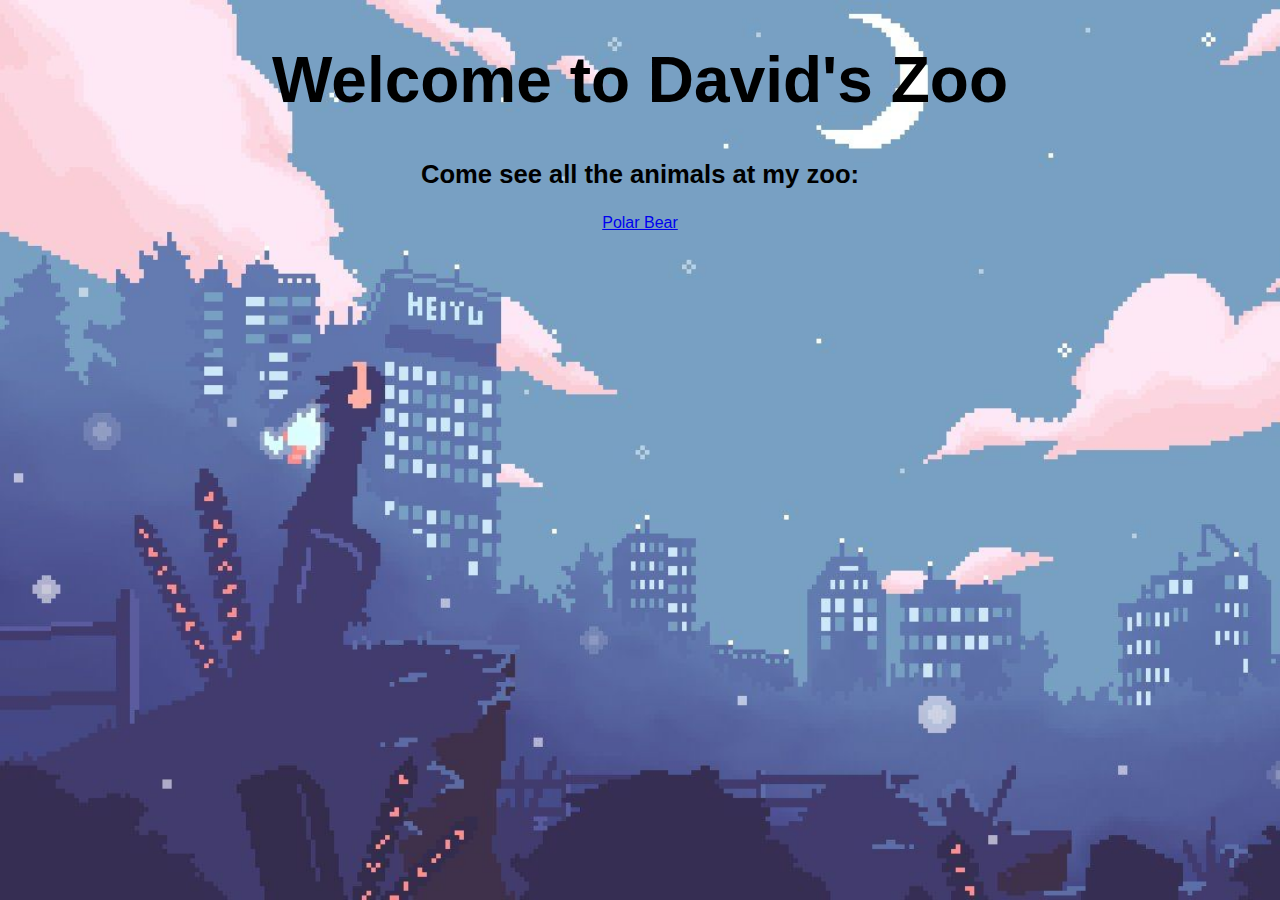
==== index.html @ 4de7c32a "changes to home pages and added images" ====
<!DOCTYPE html>
<html>
  <head>
    <title>Johnny's Zoo</title>
    <link rel="stylesheet" type="text/css" href="css/index.css">
  </head>
  <body>
    <h1>Welcome to David's Zoo</h1>
    <h3>Come see all the animals at my zoo:</h3>
    <div class="link">
      <a href="polar-bear.html">Polar Bear</a>
    </div>
  </body>
</html>
---- css/index.css ----
body {
  font-family: Gill Sans, sans-serif;
  /* background-color: salmon; */
  text-align: center;
  background-image: url("../img/home.jpeg");
  background-repeat: no-repeat;
  background-size: cover;
  background-attachment: fixed;
}

h1{
  font-size: max(50%,5vw);
}

h3{
  font-size: max(50%,2vw);
}
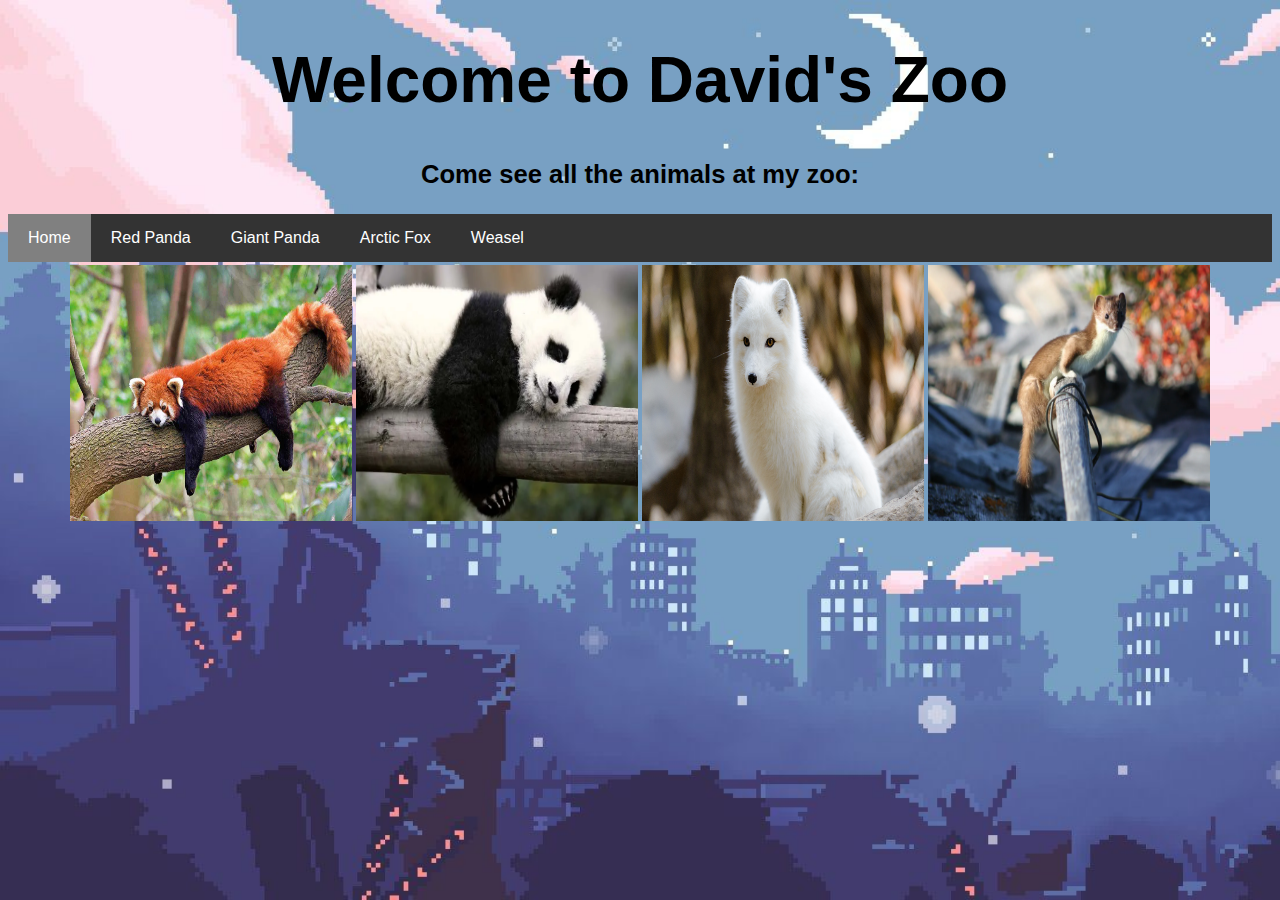
==== commit d02c8d27: "made changes to index.html, added pictures and reference to other webpages" ====
--- a/index.html
+++ b/index.html
@@ -1,14 +1,26 @@
 <!DOCTYPE html>
 <html>
   <head>
-    <title>Johnny's Zoo</title>
+    <title>David's Zoo</title>
     <link rel="stylesheet" type="text/css" href="css/index.css">
   </head>
   <body>
     <h1>Welcome to David's Zoo</h1>
     <h3>Come see all the animals at my zoo:</h3>
-    <div class="link">
-      <a href="polar-bear.html">Polar Bear</a>
+    <div class="nav-bar">
+      <ul>
+        <li><a class="active" href="index.html">Home</a></li>
+        <li><a href="red_panda.html">Red Panda</a></li>
+        <li><a href="giant_panda.html">Giant Panda</a></li>
+        <li><a href="arctic_fox.html">Arctic Fox</a></li>
+        <li><a href="weasel.html">Weasel</a></li>
+      </ul>
+    </div>
+    <div class="images">
+      <a href="red_panda.html"><img src="img/redpanda.jpg" alt="red panda" style="width:22vw;height:20vw;"></a>
+      <a href="giant_panda.html"><img src="img/panda.webp" alt="giant panda" style="width:22vw;height:20vw;"></a>
+      <a href="arctic_fox.html"><img src="img/articfox.jpg" alt="arctic fox" style="width:22vw;height:20vw;"></a>
+      <a href="weasel.html"><img src="img/weasel.webp" alt="weasel" style="width:22vw;height:20vw;"></a>
     </div>
   </body>
 </html>--- a/css/index.css
+++ b/css/index.css
@@ -1,6 +1,5 @@
 body {
   font-family: Gill Sans, sans-serif;
-  /* background-color: salmon; */
   text-align: center;
   background-image: url("../img/home.jpeg");
   background-repeat: no-repeat;
@@ -9,9 +8,42 @@
 }
 
 h1{
-  font-size: max(50%,5vw);
+  font-size: 5vw;
 }
 
 h3{
-  font-size: max(50%,2vw);
+  font-size: 2vw;
 }
+
+.nav-bar ul{
+  list-style-type: none;
+  margin: 0;
+  padding: 0;
+  background-color: #333;
+  overflow: hidden;
+}
+
+.nav-bar li{
+  float: left;
+}
+
+.nav-bar li a{
+  display: block;
+  text-decoration: none;
+  color: white;
+  padding: 15px 20px;
+  text-align: center;
+}
+
+.nav-bar li a:hover{
+  background-color: grey;
+}
+
+.active{
+  background-color: grey;
+}
+
+.images{
+  padding: 3px;
+  object-fit: contain;
+}
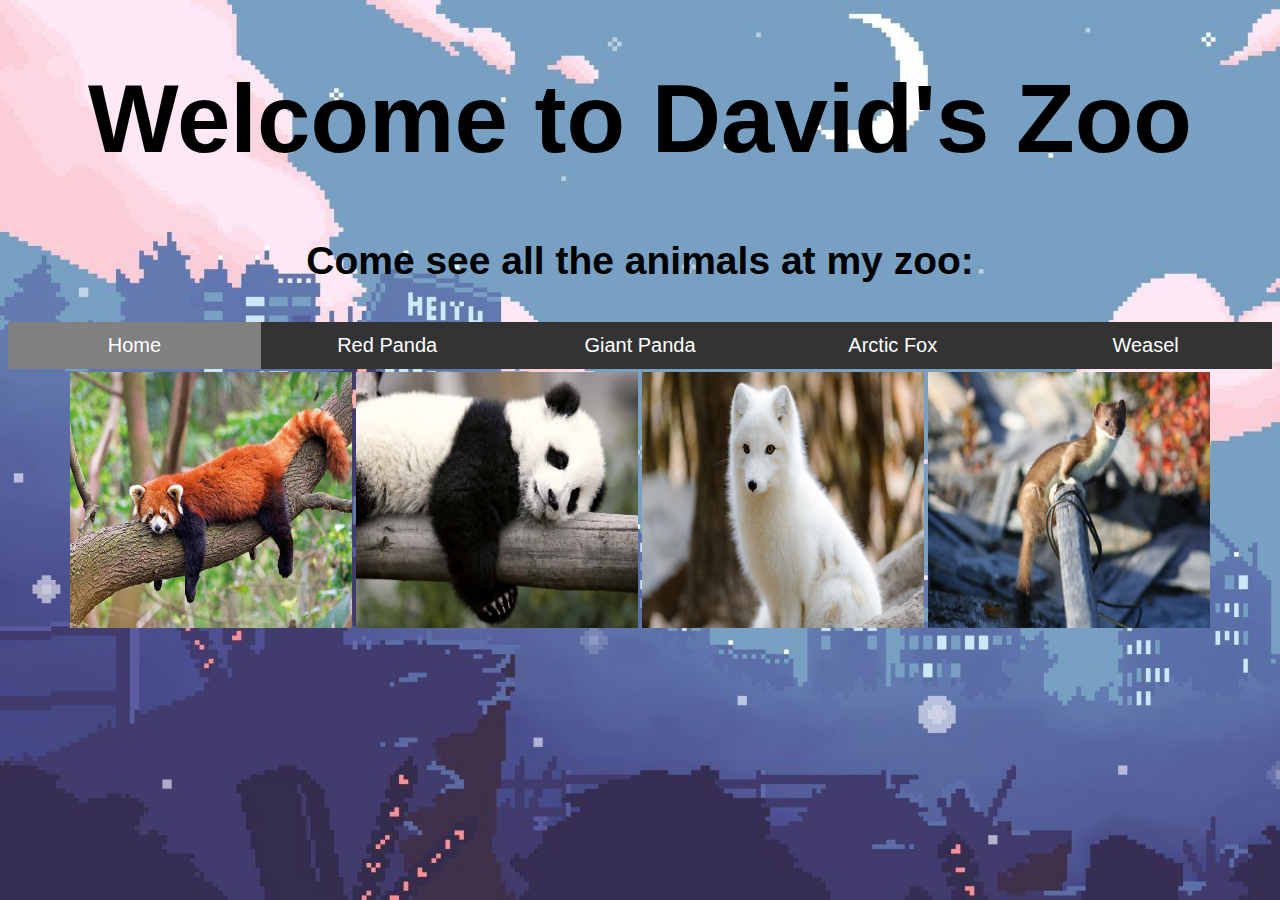
==== commit c831c7c4: "made changes to navbar" ====
--- a/index.html
+++ b/index.html
@@ -8,13 +8,11 @@
     <h1>Welcome to David's Zoo</h1>
     <h3>Come see all the animals at my zoo:</h3>
     <div class="nav-bar">
-      <ul>
-        <li><a class="active" href="index.html">Home</a></li>
-        <li><a href="red_panda.html">Red Panda</a></li>
-        <li><a href="giant_panda.html">Giant Panda</a></li>
-        <li><a href="arctic_fox.html">Arctic Fox</a></li>
-        <li><a href="weasel.html">Weasel</a></li>
-      </ul>
+      <a class="active" href="index.html">Home</a>
+      <a href="red_panda.html">Red Panda</a>
+      <a href="giant_panda.html">Giant Panda</a>
+      <a href="arctic_fox.html">Arctic Fox</a>
+      <a href="weasel.html">Weasel</a>
     </div>
     <div class="images">
       <a href="red_panda.html"><img src="img/redpanda.jpg" alt="red panda" style="width:22vw;height:20vw;"></a>
--- a/css/index.css
+++ b/css/index.css
@@ -1,3 +1,5 @@
+* {box-sizing: border-box}
+
 body {
   font-family: Gill Sans, sans-serif;
   text-align: center;
@@ -8,35 +10,40 @@
 }
 
 h1{
-  font-size: 5vw;
+  font-size: 96px;
 }
 
 h3{
-  font-size: 2vw;
+  font-size: 39px;
 }
 
-.nav-bar ul{
-  list-style-type: none;
-  margin: 0;
-  padding: 0;
+.nav-bar {
+  width: 100%;
   background-color: #333;
-  overflow: hidden;
+  overflow: auto;
 }
 
-.nav-bar li{
+.nav-bar a{
   float: left;
+  text-decoration: none;
+  color: white;
+  padding: 12px;
+  font-size: 20px;
+  text-align: center;
+  width: 20%;
 }
 
-.nav-bar li a{
-  display: block;
-  text-decoration: none;
-  color: white;
-  padding: 15px 20px;
-  text-align: center;
+.nav-bar a:hover{
+  background-color: grey;
 }
 
-.nav-bar li a:hover{
-  background-color: grey;
+@media screen and (max-width: 500px) {
+  .navbar a {
+    float: none;
+    display: block;
+    width: 100%;
+    text-align: left;
+  }
 }
 
 .active{
